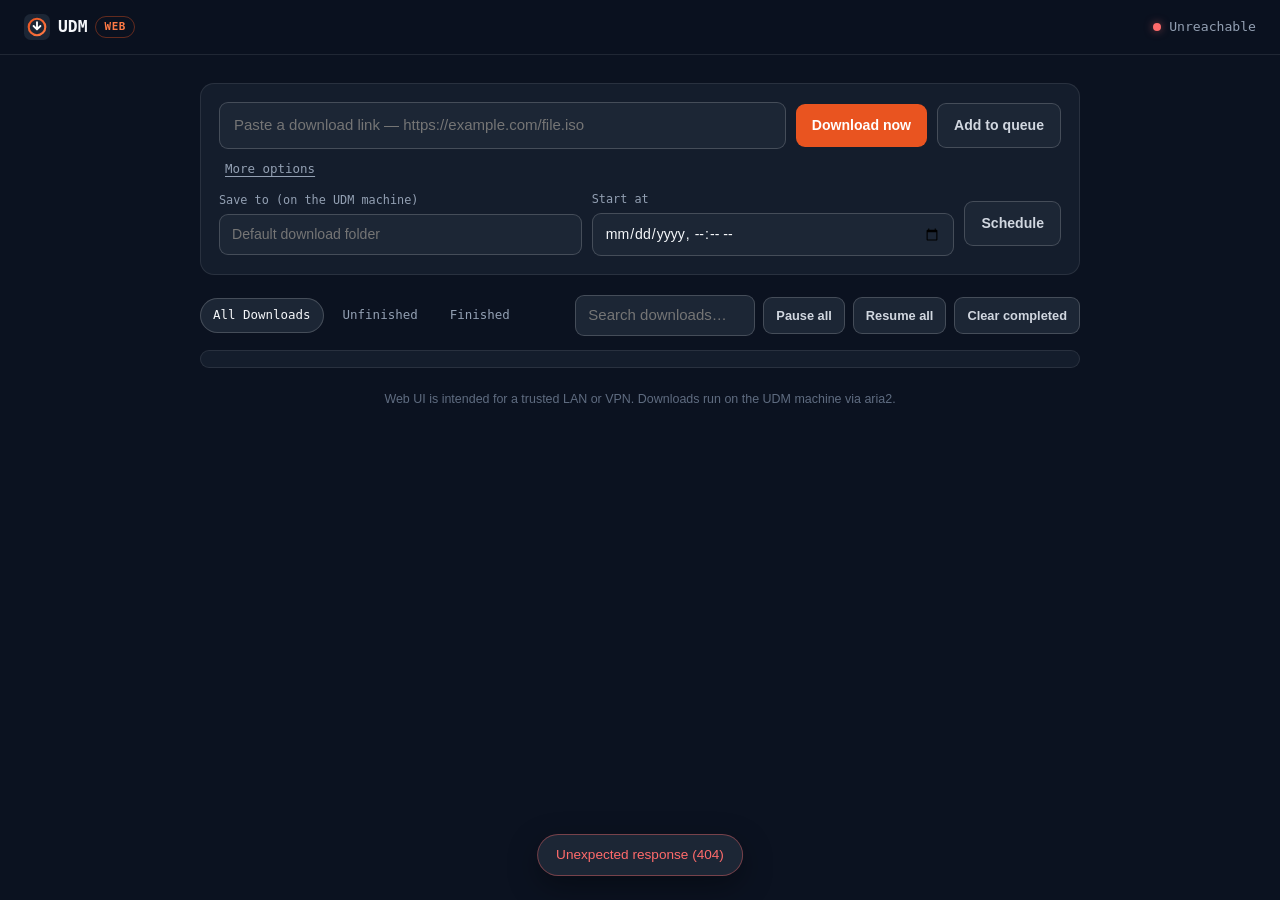
==== web/index.html @ b48d359b "Release UDM 1.0.19 with Web UI" ====
<!DOCTYPE html>
<html lang="en">
<head>
<meta charset="UTF-8">
<meta name="viewport" content="width=device-width, initial-scale=1.0">
<title>UDM — Web UI</title>
<meta name="theme-color" content="#0b1220">
<link rel="icon" type="image/svg+xml" href="data:image/svg+xml,%3Csvg xmlns='http://www.w3.org/2000/svg' viewBox='0 0 32 32'%3E%3Crect width='32' height='32' rx='8' fill='%23111827'/%3E%3Ccircle cx='16' cy='16' r='10.5' fill='none' stroke='%23E95420' stroke-width='2.6'/%3E%3Cpath d='M16 10v8M11.6 15l4.4 4.4 4.4-4.4' fill='none' stroke='white' stroke-width='2.6' stroke-linecap='round' stroke-linejoin='round'/%3E%3C/svg%3E">
<link rel="stylesheet" href="style.css">
</head>
<body>
<header class="topbar">
  <div class="brand">
    <svg class="mark" width="26" height="26" viewBox="0 0 32 32" aria-hidden="true">
      <defs>
        <linearGradient id="markGrad" x1="0" y1="0" x2="1" y2="1">
          <stop offset="0" stop-color="#E95420"/>
          <stop offset="1" stop-color="#ff7a45"/>
        </linearGradient>
      </defs>
      <rect width="32" height="32" rx="8" fill="#1c2635"/>
      <circle cx="16" cy="16" r="10.2" fill="none" stroke="url(#markGrad)" stroke-width="2.6"/>
      <path d="M16 10.2v7.6M11.8 14.8l4.2 4.2 4.2-4.2" fill="none" stroke="#fff" stroke-width="2.3" stroke-linecap="round" stroke-linejoin="round"/>
    </svg>
    <span>UDM</span>
    <span class="badge">web</span>
  </div>
  <div class="engine-status">
    <span class="dot" id="engineDot"></span>
    <span id="engineLabel">Checking engine…</span>
  </div>
</header>

<main class="container">
  <section class="card add-card">
    <form id="addForm">
      <div class="row">
        <input type="url" id="urlInput" placeholder="Paste a download link — https://example.com/file.iso" autocomplete="off" required>
        <button type="submit" class="btn primary" id="addNowBtn">Download now</button>
        <button type="button" class="btn ghost" id="addQueueBtn">Add to queue</button>
      </div>
      <button type="button" class="link-toggle" id="moreOptionsToggle">More options</button>
      <div class="row more-options" id="moreOptions" hidden>
        <label class="field">
          <span>Save to (on the UDM machine)</span>
          <input type="text" id="pathInput" placeholder="Default download folder">
        </label>
        <label class="field">
          <span>Start at</span>
          <input type="datetime-local" id="scheduleInput">
        </label>
        <button type="button" class="btn ghost" id="scheduleBtn">Schedule</button>
      </div>
    </form>
    <p class="error-line" id="addError" hidden></p>
  </section>

  <section class="toolbar">
    <div class="tabs" id="categoryTabs"></div>
    <div class="toolbar-actions">
      <input type="search" id="searchInput" placeholder="Search downloads…">
      <button type="button" class="btn ghost sm" id="pauseAllBtn">Pause all</button>
      <button type="button" class="btn ghost sm" id="resumeAllBtn">Resume all</button>
      <button type="button" class="btn ghost sm" id="clearCompletedBtn">Clear completed</button>
    </div>
  </section>

  <section class="card list-card">
    <div id="emptyState" class="empty-state" hidden>
      <p>No downloads here yet.</p>
      <p class="muted">Paste a link above to get started.</p>
    </div>
    <ul id="downloadList" class="download-list"></ul>
  </section>

  <p class="footnote">
    Web UI is intended for a trusted LAN or VPN. Downloads run on the UDM machine via aria2.
  </p>
</main>

<div class="toast" id="toast" hidden></div>
<script src="app.js"></script>
</body>
</html>
---- web/style.css ----
:root {
  --ink: #0b1220;
  --surface: #141d2c;
  --surface-2: #1c2635;
  --surface-3: #212c3d;
  --line: rgba(255,255,255,.09);
  --line-strong: rgba(255,255,255,.18);
  --orange: #e95420;
  --orange-2: #ff7a45;
  --blue: #7fa1cc;
  --green: #42d392;
  --amber: #f2b84b;
  --red: #ff6b6b;
  --text: #f5f7fa;
  --text-dim: #d1d7e0;
  --text-mute: #93a0b3;
  --text-faint: #5f6c80;
  --mono: ui-monospace, "SFMono-Regular", Menlo, Consolas, monospace;
  --sans: Inter, -apple-system, BlinkMacSystemFont, "Segoe UI", Ubuntu, Arial, sans-serif;
  --radius: 14px;
  --radius-sm: 9px;
}
* { box-sizing: border-box; }
body {
  margin: 0;
  background: var(--ink);
  color: var(--text-dim);
  font-family: var(--sans);
  font-size: 15px;
  line-height: 1.5;
  -webkit-font-smoothing: antialiased;
}
button { font: inherit; color: inherit; background: none; border: 0; cursor: pointer; }
input { font: inherit; color: inherit; }
.topbar {
  position: sticky; top: 0; z-index: 20;
  display: flex; align-items: center; justify-content: space-between;
  padding: 14px 24px;
  background: rgba(11,18,32,.86);
  backdrop-filter: blur(12px);
  border-bottom: 1px solid var(--line);
}
.brand {
  display: flex; align-items: center; gap: 8px;
  font-family: var(--mono); font-weight: 700; font-size: 1.02rem; color: var(--text);
}
.brand .badge {
  font-size: .68rem; font-weight: 600; letter-spacing: .06em; text-transform: uppercase;
  color: var(--orange-2); border: 1px solid rgba(233,84,32,.4);
  border-radius: 999px; padding: 2px 8px;
}
.engine-status {
  display: flex; align-items: center; gap: 8px;
  font-family: var(--mono); font-size: .82rem; color: var(--text-mute);
}
.dot { width: 8px; height: 8px; border-radius: 50%; background: var(--text-faint); }
.dot.on { background: var(--green); box-shadow: 0 0 8px rgba(66,211,146,.6); }
.dot.off { background: var(--red); box-shadow: 0 0 8px rgba(255,107,107,.5); }
.container { max-width: 920px; margin: 0 auto; padding: 28px 20px 60px; }
.card {
  background: var(--surface); border: 1px solid var(--line);
  border-radius: var(--radius); padding: 18px;
}
.add-card { margin-bottom: 20px; }
.row { display: flex; gap: 10px; align-items: center; flex-wrap: wrap; }
#urlInput {
  flex: 1 1 320px; min-width: 220px;
  background: var(--surface-2); border: 1px solid var(--line-strong);
  border-radius: var(--radius-sm); padding: 11px 14px; color: var(--text);
}
#urlInput:focus, #searchInput:focus, .field input:focus {
  outline: 2px solid var(--orange-2); outline-offset: 1px;
}
.btn {
  border-radius: var(--radius-sm); padding: 11px 16px; font-weight: 600;
  font-size: .88rem; white-space: nowrap;
  transition: background .15s ease, border-color .15s ease, color .15s ease;
}
.btn.primary { background: var(--orange); color: #fff; }
.btn.primary:hover { background: var(--orange-2); }
.btn.ghost {
  background: var(--surface-2); border: 1px solid var(--line-strong); color: var(--text-dim);
}
.btn.ghost:hover { border-color: var(--orange-2); color: var(--text); }
.btn.sm { padding: 8px 12px; font-size: .8rem; }
.btn:disabled { opacity: .5; cursor: not-allowed; }
.link-toggle {
  margin-top: 10px; font-family: var(--mono); font-size: .78rem; color: var(--text-mute);
  text-decoration: underline; text-underline-offset: 3px;
}
.link-toggle:hover { color: var(--text); }
.more-options { margin-top: 12px; }
.field {
  display: flex; flex-direction: column; gap: 4px; flex: 1 1 200px;
  font-family: var(--mono); font-size: .74rem; color: var(--text-mute);
}
.field input {
  background: var(--surface-2); border: 1px solid var(--line-strong);
  border-radius: var(--radius-sm); padding: 9px 12px; color: var(--text);
  font-family: var(--sans); font-size: .88rem;
}
.error-line { margin: 10px 0 0; font-size: .85rem; color: var(--red); }
.toolbar {
  display: flex; align-items: center; justify-content: space-between;
  gap: 12px; flex-wrap: wrap; margin-bottom: 14px;
}
.tabs { display: flex; gap: 6px; flex-wrap: wrap; }
.tab {
  font-family: var(--mono); font-size: .78rem; color: var(--text-mute);
  padding: 7px 12px; border-radius: 999px; border: 1px solid transparent;
}
.tab:hover { color: var(--text); }
.tab.active { color: var(--text); background: var(--surface-2); border-color: var(--line-strong); }
.toolbar-actions { display: flex; align-items: center; gap: 8px; flex-wrap: wrap; }
#searchInput {
  background: var(--surface-2); border: 1px solid var(--line-strong);
  border-radius: var(--radius-sm); padding: 8px 12px; color: var(--text); width: 180px;
}
.list-card { padding: 8px; }
.empty-state { text-align: center; padding: 48px 12px; color: var(--text-mute); }
.empty-state p { margin: 0; }
.empty-state .muted { color: var(--text-faint); font-size: .88rem; margin-top: 4px; }
.download-list { list-style: none; margin: 0; padding: 0; }
.download-row {
  display: grid; grid-template-columns: 1fr auto; gap: 4px 16px;
  padding: 14px 12px; border-bottom: 1px solid var(--line);
}
.download-row:last-child { border-bottom: none; }
.dl-main { min-width: 0; }
.dl-name {
  color: var(--text); font-weight: 600; font-size: .92rem;
  overflow: hidden; text-overflow: ellipsis; white-space: nowrap;
}
.dl-meta {
  display: flex; gap: 10px; flex-wrap: wrap; margin-top: 3px;
  font-family: var(--mono); font-size: .74rem; color: var(--text-faint);
}
.dl-meta .category { color: var(--blue); }
.dl-meta .error { color: var(--red); }
.status-badge {
  font-family: var(--mono); font-size: .68rem; font-weight: 600;
  letter-spacing: .04em; text-transform: uppercase; padding: 3px 9px;
  border-radius: 999px; white-space: nowrap; align-self: start;
}
.status-badge.downloading { background: rgba(127,161,204,.16); color: var(--blue); }
.status-badge.queued, .status-badge.scheduled { background: rgba(242,184,75,.16); color: var(--amber); }
.status-badge.paused { background: rgba(255,255,255,.1); color: var(--text-mute); }
.status-badge.complete { background: rgba(66,211,146,.16); color: var(--green); }
.status-badge.error, .status-badge.removed { background: rgba(255,107,107,.16); color: var(--red); }
.progress-track {
  margin-top: 9px; height: 6px; border-radius: 999px;
  background: var(--surface-3); overflow: hidden;
}
.progress-fill {
  height: 100%; border-radius: 999px;
  background: linear-gradient(90deg,var(--orange),var(--orange-2));
  transition: width .4s ease;
}
.progress-fill.complete { background: linear-gradient(90deg,var(--green),#6ee7b7); }
.dl-actions { display: flex; align-items: center; gap: 6px; align-self: start; }
.icon-btn {
  width: 32px; height: 32px; border-radius: var(--radius-sm);
  display: flex; align-items: center; justify-content: center;
  color: var(--text-mute); border: 1px solid transparent;
}
.icon-btn:hover { color: var(--text); border-color: var(--line-strong); background: var(--surface-2); }
.icon-btn.remove:hover { color: var(--red); border-color: rgba(255,107,107,.35); }
.icon-btn svg { width: 16px; height: 16px; }
.footnote { margin-top: 22px; text-align: center; font-size: .78rem; color: var(--text-faint); }
.toast {
  position: fixed; left: 50%; bottom: 24px; transform: translateX(-50%);
  background: var(--surface-2); border: 1px solid var(--line-strong);
  color: var(--text); padding: 10px 18px; border-radius: 999px;
  font-size: .85rem; box-shadow: 0 10px 30px rgba(0,0,0,.35);
  z-index: 50; max-width: 90vw; text-align: center;
}
.toast.error { border-color: rgba(255,107,107,.4); color: var(--red); }
@media (max-width: 640px) {
  .topbar { padding: 12px 14px; }
  .container { padding: 18px 12px 48px; }
  .download-row { grid-template-columns: 1fr; }
  .dl-actions { justify-self: start; }
  #searchInput { width: 140px; }
}
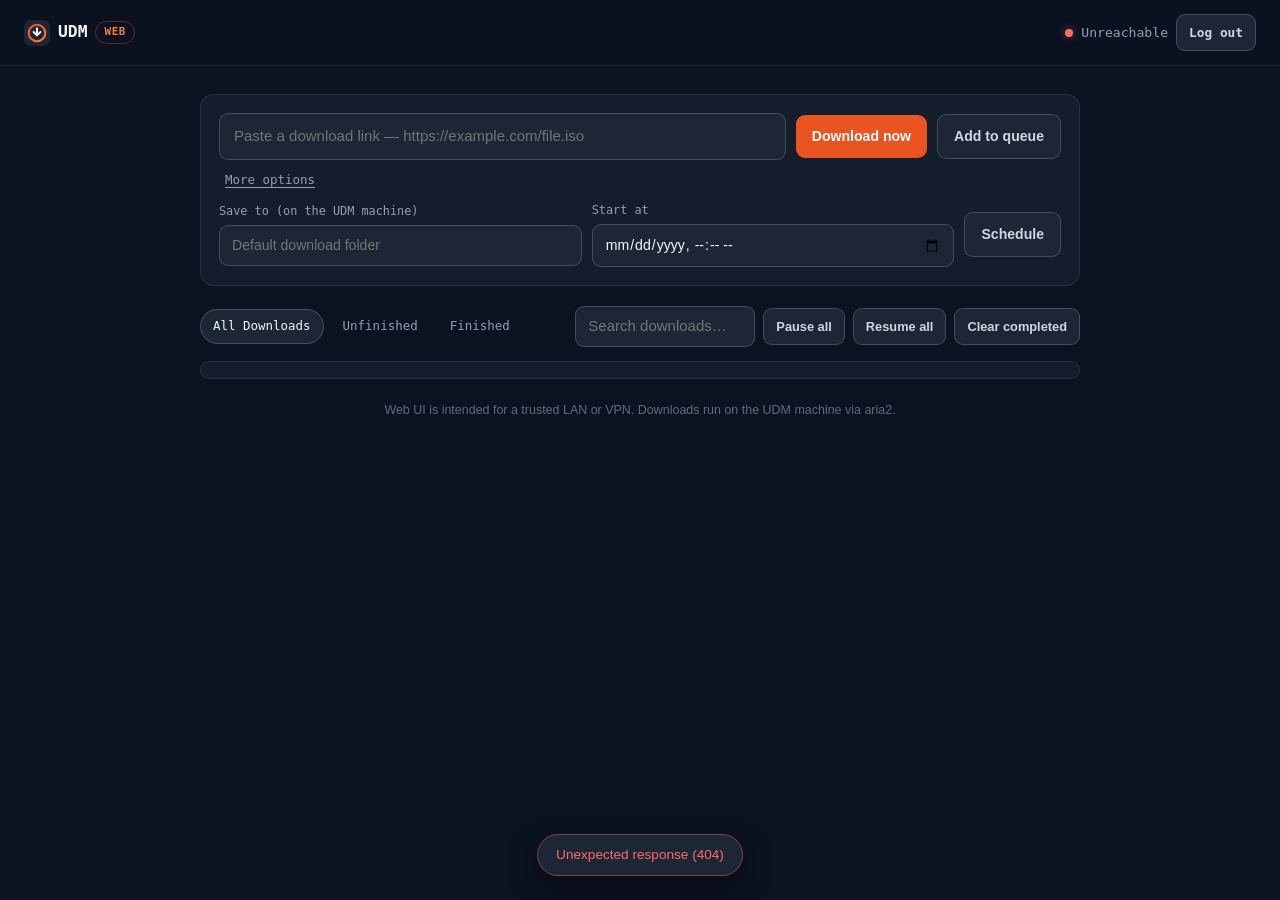
==== commit 22c861ec: "Release UDM 1.2.0 with Web UI authentication" ====
--- a/web/index.html
+++ b/web/index.html
@@ -28,6 +28,7 @@
   <div class="engine-status">
     <span class="dot" id="engineDot"></span>
     <span id="engineLabel">Checking engine…</span>
+    <button type="button" class="btn ghost sm" id="logoutBtn">Log out</button>
   </div>
 </header>
 
